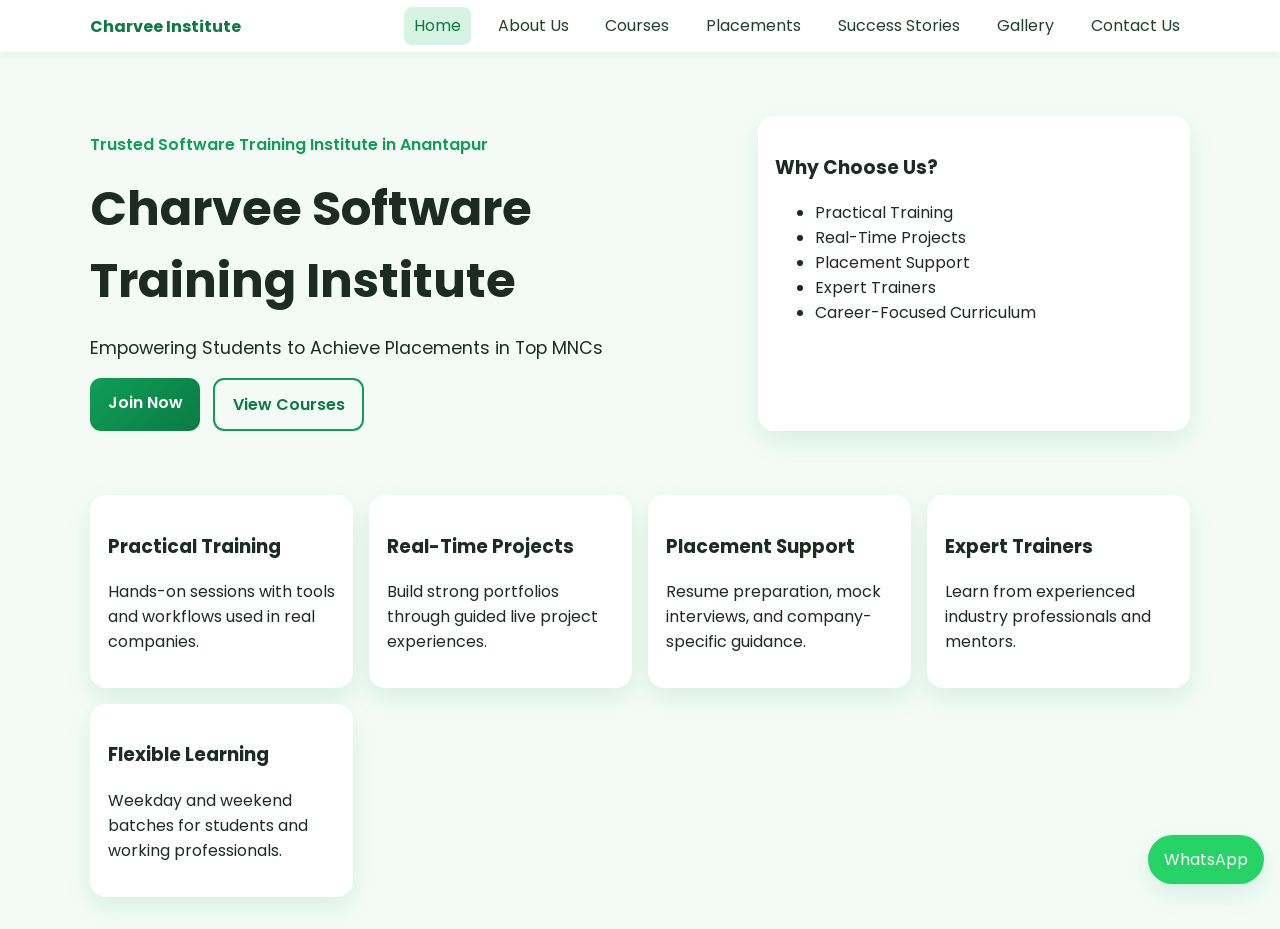
==== index.html @ c03f1a90 "Build multi-page dynamic website for Charvee institute" ====
<!DOCTYPE html>
<html lang="en">
<head>
  <meta charset="UTF-8" />
  <meta name="viewport" content="width=device-width, initial-scale=1.0" />
  <title>Charvee Software Training Institute | Home</title>
  <link rel="preconnect" href="https://fonts.googleapis.com">
  <link rel="preconnect" href="https://fonts.gstatic.com" crossorigin>
  <link href="https://fonts.googleapis.com/css2?family=Poppins:wght@300;400;500;600;700;800&display=swap" rel="stylesheet">
  <link rel="stylesheet" href="styles.css" />
</head>
<body>
  <header class="site-header">
    <nav class="navbar container">
      <a class="brand" href="index.html">Charvee Institute</a>
      <button class="menu-toggle" aria-label="Toggle menu">☰</button>
      <ul class="nav-links">
        <li><a class="active" href="index.html">Home</a></li>
        <li><a href="about.html">About Us</a></li>
        <li><a href="courses.html">Courses</a></li>
        <li><a href="placements.html">Placements</a></li>
        <li><a href="success.html">Success Stories</a></li>
        <li><a href="gallery.html">Gallery</a></li>
        <li><a href="contact.html">Contact Us</a></li>
      </ul>
    </nav>
  </header>

  <main>
    <section class="hero container" data-animate>
      <div class="hero-content">
        <p class="kicker">Trusted Software Training Institute in Anantapur</p>
        <h1>Charvee Software Training Institute</h1>
        <p class="tagline">Empowering Students to Achieve Placements in Top MNCs</p>
        <div class="hero-actions">
          <a class="btn btn-primary" href="contact.html">Join Now</a>
          <a class="btn btn-outline" href="courses.html">View Courses</a>
        </div>
      </div>
      <div class="hero-card">
        <h3>Why Choose Us?</h3>
        <ul>
          <li>Practical Training</li>
          <li>Real-Time Projects</li>
          <li>Placement Support</li>
          <li>Expert Trainers</li>
          <li>Career-Focused Curriculum</li>
        </ul>
      </div>
    </section>

    <section class="features container" data-animate>
      <article class="card"><h3>Practical Training</h3><p>Hands-on sessions with tools and workflows used in real companies.</p></article>
      <article class="card"><h3>Real-Time Projects</h3><p>Build strong portfolios through guided live project experiences.</p></article>
      <article class="card"><h3>Placement Support</h3><p>Resume preparation, mock interviews, and company-specific guidance.</p></article>
      <article class="card"><h3>Expert Trainers</h3><p>Learn from experienced industry professionals and mentors.</p></article>
      <article class="card"><h3>Flexible Learning</h3><p>Weekday and weekend batches for students and working professionals.</p></article>
    </section>
  </main>

  <a class="whatsapp-float" href="https://wa.me/917671038151" target="_blank" rel="noopener">WhatsApp</a>
  <script src="script.js"></script>
</body>
</html>
---- styles.css ----
:root{--green:#0f9d58;--green-dark:#0a7b44;--white:#fff;--bg:#f4fbf7;--text:#1d2b24;--shadow:0 10px 24px rgba(15,157,88,.12)}*{box-sizing:border-box}body{margin:0;font-family:Poppins,sans-serif;background:var(--bg);color:var(--text)}.container{width:min(1100px,92%);margin:auto}.site-header{position:sticky;top:0;z-index:20;background:rgba(255,255,255,.92);backdrop-filter:blur(8px);box-shadow:0 2px 8px rgba(0,0,0,.06)}.navbar{display:flex;align-items:center;justify-content:space-between;padding:.85rem 0}.brand{font-weight:700;color:var(--green-dark);text-decoration:none}.nav-links{display:flex;gap:1rem;list-style:none;padding:0;margin:0}.nav-links a{text-decoration:none;color:#20402f;padding:.45rem .65rem;border-radius:.5rem}.nav-links a.active,.nav-links a:hover{background:#d7f3e3;color:var(--green-dark)}.menu-toggle{display:none}.hero{display:grid;grid-template-columns:1.2fr .8fr;gap:1.2rem;padding:4rem 0}.kicker{font-weight:600;color:var(--green)}h1{font-size:clamp(1.8rem,4vw,3rem);margin:.2rem 0}.tagline{font-size:1.1rem}.hero-card,.card{background:var(--white);padding:1.1rem;border-radius:1rem;box-shadow:var(--shadow)}.btn{display:inline-block;padding:.75rem 1.1rem;border-radius:.7rem;text-decoration:none;font-weight:600}.btn-primary{background:linear-gradient(135deg,var(--green),var(--green-dark));color:#fff}.btn-outline{border:2px solid var(--green);color:var(--green-dark)}.hero-actions{display:flex;gap:.8rem;margin-top:1rem}.features,.cards{display:grid;grid-template-columns:repeat(auto-fit,minmax(210px,1fr));gap:1rem;padding-bottom:2rem}.section{padding:2rem 0}.grid-2{display:grid;grid-template-columns:1fr 1fr;gap:1rem}.input,input,textarea{width:100%;padding:.65rem;border:1px solid #b8d9c5;border-radius:.55rem;margin:.35rem 0 .8rem}.logo-grid{display:grid;grid-template-columns:repeat(auto-fit,minmax(120px,1fr));gap:.8rem}.logo-grid span{background:#fff;padding:1rem;border-radius:.6rem;text-align:center;box-shadow:var(--shadow);font-weight:600}.gallery-grid{display:grid;grid-template-columns:repeat(auto-fit,minmax(180px,1fr));gap:.8rem}.gallery-grid img{width:100%;height:160px;object-fit:cover;border-radius:.7rem;cursor:pointer;box-shadow:var(--shadow)}.lightbox{position:fixed;inset:0;background:rgba(0,0,0,.75);display:none;align-items:center;justify-content:center}.lightbox img{max-width:85%;max-height:80%}.lightbox button{position:absolute;top:1rem;right:1rem;font-size:2rem;background:none;color:#fff;border:none}.whatsapp-float{position:fixed;bottom:16px;right:16px;background:#25d366;color:#fff;text-decoration:none;padding:.75rem 1rem;border-radius:999px;box-shadow:var(--shadow)}[data-animate]{opacity:0;transform:translateY(20px);transition:all .6s ease}[data-animate].show{opacity:1;transform:none}iframe{width:100%;height:220px;border:0;border-radius:.7rem}@media (max-width:850px){.hero,.grid-2{grid-template-columns:1fr}.menu-toggle{display:block;border:0;background:transparent;font-size:1.3rem}.nav-links{display:none;position:absolute;top:58px;right:4%;flex-direction:column;background:#fff;padding:.75rem;border-radius:.75rem;box-shadow:var(--shadow)}.nav-links.open{display:flex}}
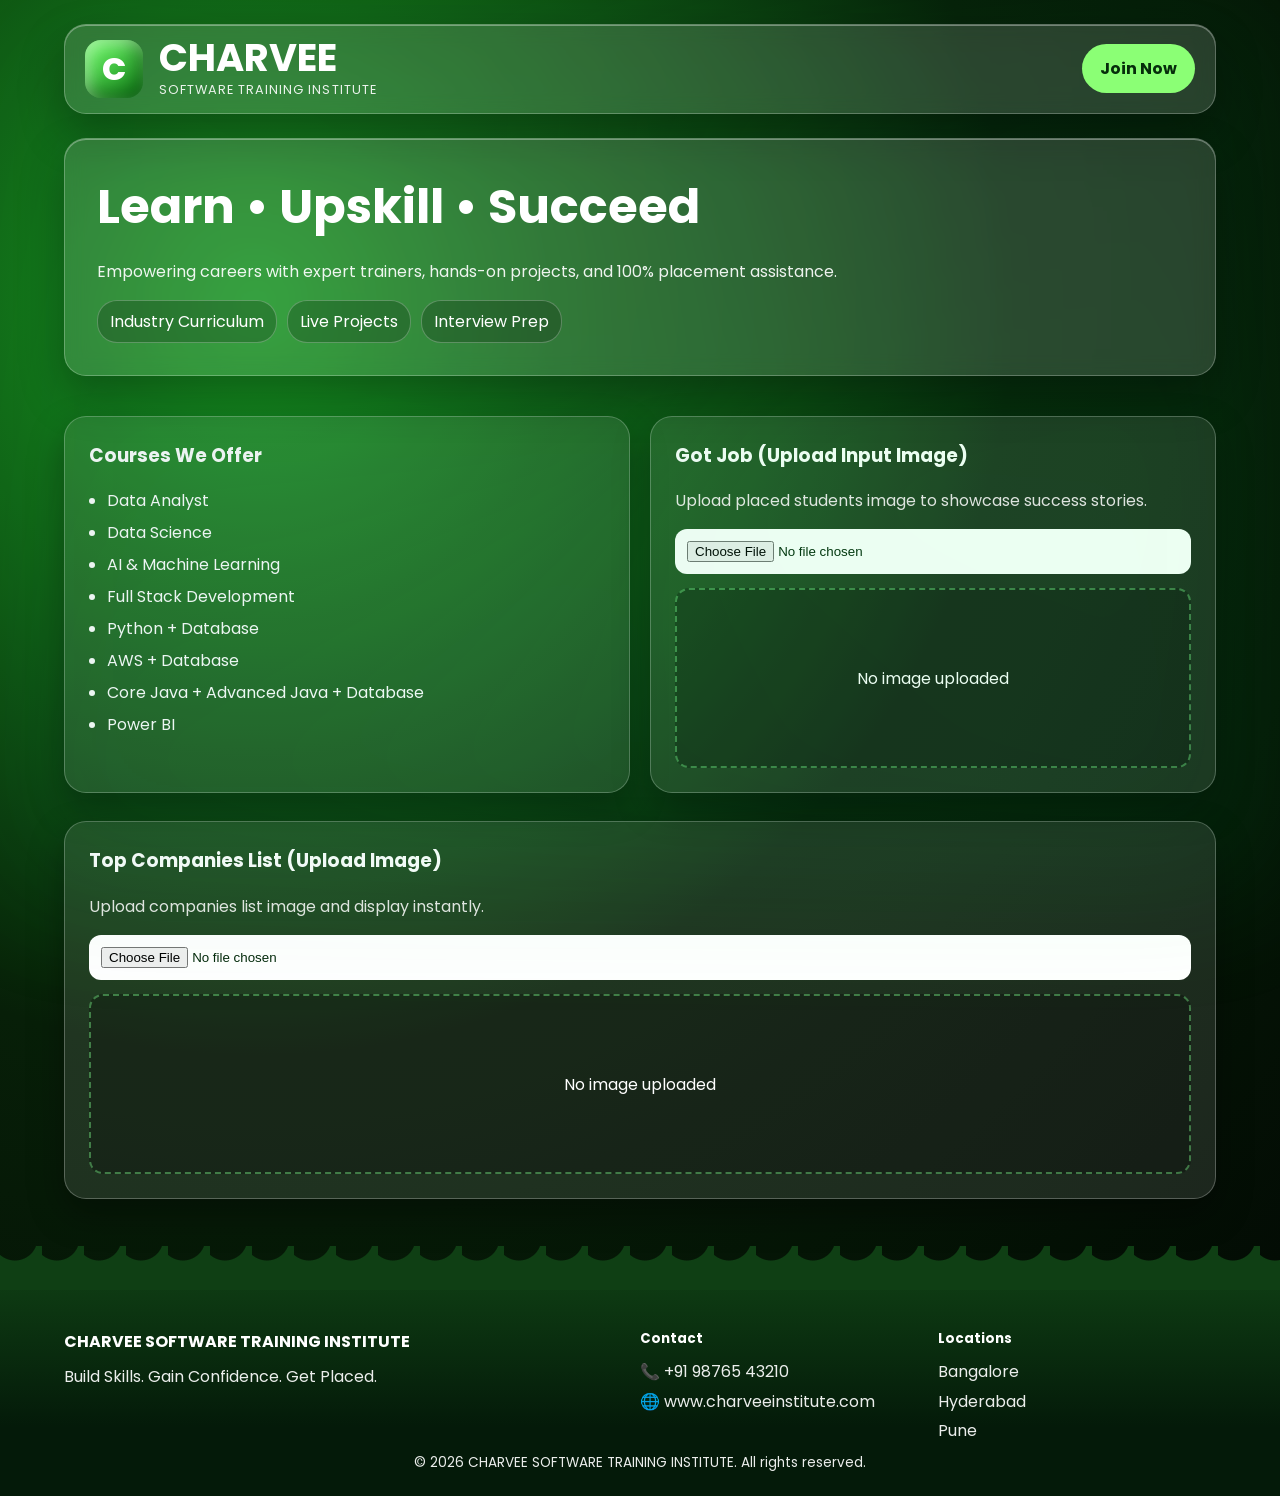
==== commit 583e6658: "Create dynamic 3D Charvee institute landing page" ====
--- a/index.html
+++ b/index.html
@@ -3,62 +3,93 @@
 <head>
   <meta charset="UTF-8" />
   <meta name="viewport" content="width=device-width, initial-scale=1.0" />
-  <title>Charvee Software Training Institute | Home</title>
-  <link rel="preconnect" href="https://fonts.googleapis.com">
-  <link rel="preconnect" href="https://fonts.gstatic.com" crossorigin>
-  <link href="https://fonts.googleapis.com/css2?family=Poppins:wght@300;400;500;600;700;800&display=swap" rel="stylesheet">
-  <link rel="stylesheet" href="styles.css" />
+  <title>CHARVEE SOFTWARE TRAINING INSTITUTE</title>
+  <link rel="preconnect" href="https://fonts.googleapis.com" />
+  <link rel="preconnect" href="https://fonts.gstatic.com" crossorigin />
+  <link href="https://fonts.googleapis.com/css2?family=Poppins:wght@300;400;500;700;800&display=swap" rel="stylesheet" />
+  <link rel="stylesheet" href="style.css" />
 </head>
 <body>
-  <header class="site-header">
-    <nav class="navbar container">
-      <a class="brand" href="index.html">Charvee Institute</a>
-      <button class="menu-toggle" aria-label="Toggle menu">☰</button>
-      <ul class="nav-links">
-        <li><a class="active" href="index.html">Home</a></li>
-        <li><a href="about.html">About Us</a></li>
-        <li><a href="courses.html">Courses</a></li>
-        <li><a href="placements.html">Placements</a></li>
-        <li><a href="success.html">Success Stories</a></li>
-        <li><a href="gallery.html">Gallery</a></li>
-        <li><a href="contact.html">Contact Us</a></li>
-      </ul>
+  <div class="bg-glow"></div>
+  <header class="hero" id="top">
+    <nav class="glass nav">
+      <div class="brand-wrap">
+        <div class="logo-box">C</div>
+        <div>
+          <h1>CHARVEE</h1>
+          <p>Software Training Institute</p>
+        </div>
+      </div>
+      <a href="#contact" class="btn">Join Now</a>
     </nav>
+
+    <section class="hero-content glass tilt">
+      <h2>Learn • Upskill • Succeed</h2>
+      <p>Empowering careers with expert trainers, hands-on projects, and 100% placement assistance.</p>
+      <div class="hero-badges">
+        <span>Industry Curriculum</span>
+        <span>Live Projects</span>
+        <span>Interview Prep</span>
+      </div>
+    </section>
   </header>
 
   <main>
-    <section class="hero container" data-animate>
-      <div class="hero-content">
-        <p class="kicker">Trusted Software Training Institute in Anantapur</p>
-        <h1>Charvee Software Training Institute</h1>
-        <p class="tagline">Empowering Students to Achieve Placements in Top MNCs</p>
-        <div class="hero-actions">
-          <a class="btn btn-primary" href="contact.html">Join Now</a>
-          <a class="btn btn-outline" href="courses.html">View Courses</a>
-        </div>
-      </div>
-      <div class="hero-card">
-        <h3>Why Choose Us?</h3>
+    <section class="section two-col" id="courses">
+      <article class="card tilt">
+        <h3>Courses We Offer</h3>
         <ul>
-          <li>Practical Training</li>
-          <li>Real-Time Projects</li>
-          <li>Placement Support</li>
-          <li>Expert Trainers</li>
-          <li>Career-Focused Curriculum</li>
+          <li>Data Analyst</li>
+          <li>Data Science</li>
+          <li>AI & Machine Learning</li>
+          <li>Full Stack Development</li>
+          <li>Python + Database</li>
+          <li>AWS + Database</li>
+          <li>Core Java + Advanced Java + Database</li>
+          <li>Power BI</li>
         </ul>
-      </div>
+      </article>
+
+      <article class="card tilt">
+        <h3>Got Job (Upload Input Image)</h3>
+        <p class="muted">Upload placed students image to showcase success stories.</p>
+        <input type="file" id="jobUpload" accept="image/*" />
+        <div class="preview" id="jobPreview">No image uploaded</div>
+      </article>
     </section>
 
-    <section class="features container" data-animate>
-      <article class="card"><h3>Practical Training</h3><p>Hands-on sessions with tools and workflows used in real companies.</p></article>
-      <article class="card"><h3>Real-Time Projects</h3><p>Build strong portfolios through guided live project experiences.</p></article>
-      <article class="card"><h3>Placement Support</h3><p>Resume preparation, mock interviews, and company-specific guidance.</p></article>
-      <article class="card"><h3>Expert Trainers</h3><p>Learn from experienced industry professionals and mentors.</p></article>
-      <article class="card"><h3>Flexible Learning</h3><p>Weekday and weekend batches for students and working professionals.</p></article>
+    <section class="section">
+      <article class="card tilt">
+        <h3>Top Companies List (Upload Image)</h3>
+        <p class="muted">Upload companies list image and display instantly.</p>
+        <input type="file" id="companiesUpload" accept="image/*" />
+        <div class="preview" id="companiesPreview">No image uploaded</div>
+      </article>
     </section>
   </main>
 
-  <a class="whatsapp-float" href="https://wa.me/917671038151" target="_blank" rel="noopener">WhatsApp</a>
+  <footer class="footer" id="contact">
+    <div class="footer-wave"></div>
+    <div class="footer-grid">
+      <div>
+        <h4>CHARVEE SOFTWARE TRAINING INSTITUTE</h4>
+        <p>Build Skills. Gain Confidence. Get Placed.</p>
+      </div>
+      <div>
+        <h5>Contact</h5>
+        <p>📞 +91 98765 43210</p>
+        <p>🌐 www.charveeinstitute.com</p>
+      </div>
+      <div>
+        <h5>Locations</h5>
+        <p>Bangalore</p>
+        <p>Hyderabad</p>
+        <p>Pune</p>
+      </div>
+    </div>
+    <p class="copyright">© 2026 CHARVEE SOFTWARE TRAINING INSTITUTE. All rights reserved.</p>
+  </footer>
+
   <script src="script.js"></script>
 </body>
 </html>
--- a/style.css
+++ b/style.css
@@ -0,0 +1,75 @@
+:root {
+  --green: #10a81e;
+  --dark: #041507;
+  --card: rgba(255, 255, 255, 0.14);
+  --line: rgba(255, 255, 255, 0.25);
+}
+* { box-sizing: border-box; }
+body {
+  margin: 0;
+  font-family: 'Poppins', sans-serif;
+  color: #fff;
+  background: radial-gradient(circle at 20% 20%, #189a1e 0%, #071f08 48%, #020703 100%);
+  overflow-x: hidden;
+}
+.bg-glow {
+  position: fixed;
+  inset: 0;
+  background: conic-gradient(from 90deg at 50% 50%, #0f5 0deg, #0b6 120deg, #114 240deg, #0f5 360deg);
+  opacity: 0.08;
+  filter: blur(70px);
+  animation: pulse 9s ease-in-out infinite;
+  pointer-events: none;
+}
+.hero { padding: 24px clamp(16px, 5vw, 64px) 40px; perspective: 1200px; }
+.glass {
+  background: var(--card);
+  backdrop-filter: blur(10px);
+  border: 1px solid var(--line);
+  border-radius: 22px;
+  box-shadow: 0 20px 45px rgba(0, 0, 0, .3), inset 0 1px 0 rgba(255,255,255,.35);
+}
+.nav { display: flex; justify-content: space-between; align-items: center; padding: 14px 20px; }
+.brand-wrap { display:flex; gap: 16px; align-items:center; }
+.logo-box {
+  width: 58px; height:58px; border-radius: 16px;
+  background: linear-gradient(145deg, #76ff6f, #0a7f12);
+  display:grid; place-items:center; font-size: 2rem; font-weight: 800;
+  box-shadow: inset -8px -8px 18px rgba(0,0,0,.25), inset 5px 5px 14px rgba(255,255,255,.35);
+}
+h1{margin:0;line-height:1;font-size:clamp(1.35rem,3vw,2.4rem)}
+.brand-wrap p{margin:.2rem 0 0; opacity:.9; text-transform:uppercase; letter-spacing:.08em; font-size:.8rem}
+.btn{padding:12px 18px; border-radius:999px; text-decoration:none; color:#062d0b; background:#8bff75; font-weight:700}
+.hero-content{margin-top:24px; padding:32px; transform-style:preserve-3d}
+.hero-content h2{margin:0;font-size:clamp(1.4rem,4vw,3rem)}
+.hero-content p{max-width:760px;opacity:.92}
+.hero-badges{display:flex; gap:10px; flex-wrap:wrap}
+.hero-badges span{padding:8px 12px; border:1px solid var(--line); border-radius:20px; background:rgba(0,0,0,.2)}
+.section{padding:0 clamp(16px,5vw,64px) 28px}
+.two-col{display:grid; grid-template-columns:repeat(auto-fit, minmax(280px,1fr)); gap:20px}
+.card{padding:24px; border-radius:22px; background:rgba(255,255,255,.1); border:1px solid var(--line); box-shadow:0 15px 35px rgba(0,0,0,.35)}
+.card h3{margin-top:0}
+.card ul{margin:0; padding-left:18px; display:grid; gap:7px}
+.muted{opacity:.85; margin:.25rem 0 1rem}
+input[type='file']{width:100%;padding:12px;background:#fff;color:#052b0c;border-radius:12px;border:none}
+.preview{margin-top:14px; min-height:180px; border:2px dashed #81ff8f66; border-radius:14px; display:grid; place-items:center; overflow:hidden; background:rgba(0,0,0,.25)}
+.preview img{width:100%; height:100%; object-fit:cover}
+.footer {
+  position: relative;
+  margin-top: 40px;
+  background: linear-gradient(180deg, #0f3f14, #041a09 70%);
+  border-top: 1px solid #89ff8f4d;
+  padding: 58px clamp(16px, 5vw, 64px) 18px;
+}
+.footer-wave {
+  position: absolute; top: -22px; left: 0; right: 0; height: 44px;
+  background: radial-gradient(circle at 15px -8px, transparent 22px, #0f3f14 23px) repeat-x;
+  background-size: 42px 44px;
+}
+.footer-grid{display:grid; grid-template-columns:2fr 1fr 1fr; gap:20px}
+.footer h4,.footer h5{margin:.2rem 0 .6rem}
+.footer p{margin:.3rem 0; opacity:.92}
+.copyright{text-align:center;margin-top:24px;opacity:.75;font-size:.85rem}
+.tilt{transition:transform .2s ease-out}
+@keyframes pulse{50%{transform:scale(1.05); opacity:.14}}
+@media (max-width: 800px){.footer-grid{grid-template-columns:1fr}}
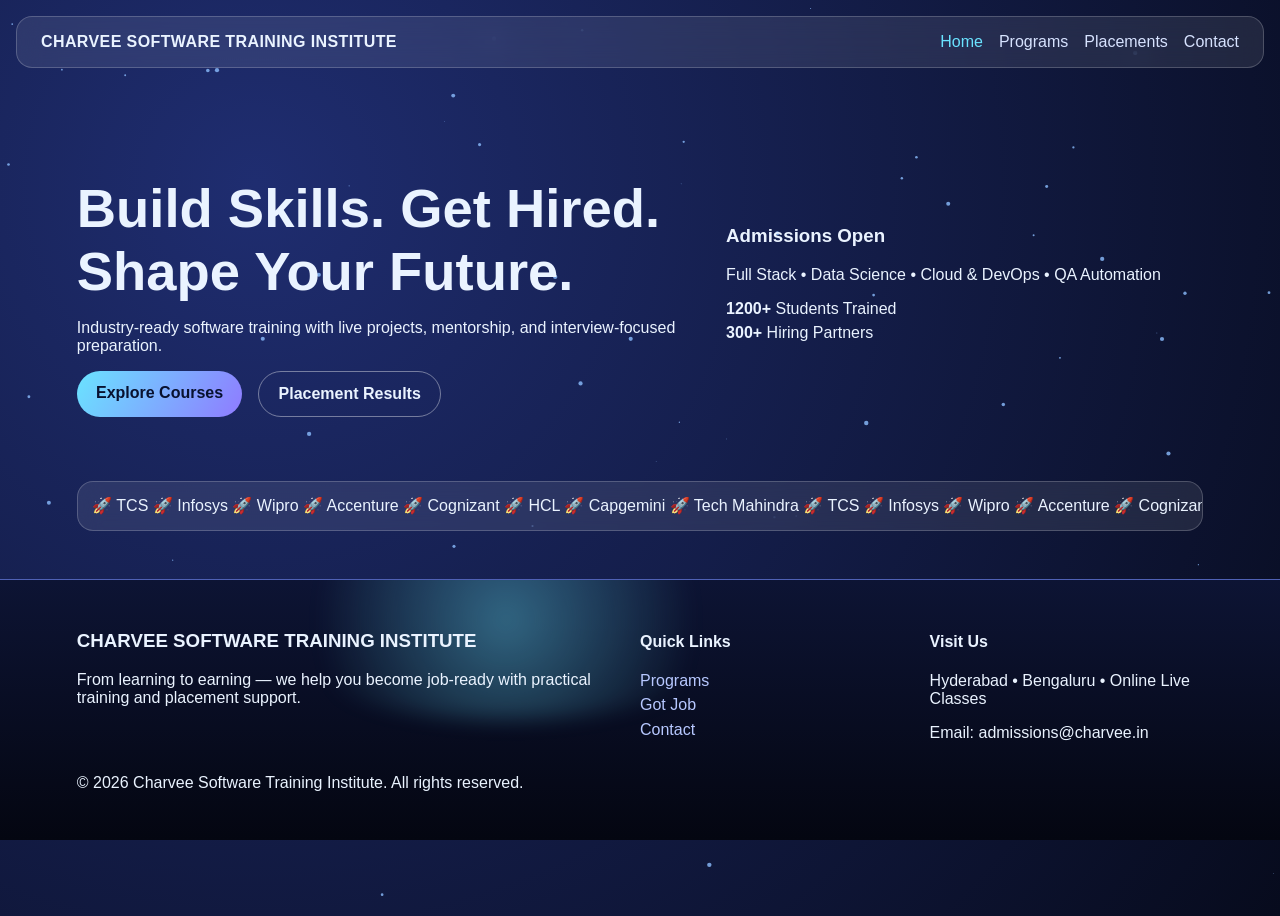
==== commit 34c045d5: "Create multi-page dynamic 3D-themed institute website" ====
--- a/index.html
+++ b/index.html
@@ -4,90 +4,66 @@
   <meta charset="UTF-8" />
   <meta name="viewport" content="width=device-width, initial-scale=1.0" />
   <title>CHARVEE SOFTWARE TRAINING INSTITUTE</title>
-  <link rel="preconnect" href="https://fonts.googleapis.com" />
-  <link rel="preconnect" href="https://fonts.gstatic.com" crossorigin />
-  <link href="https://fonts.googleapis.com/css2?family=Poppins:wght@300;400;500;700;800&display=swap" rel="stylesheet" />
-  <link rel="stylesheet" href="style.css" />
+  <link rel="stylesheet" href="styles.css" />
 </head>
 <body>
-  <div class="bg-glow"></div>
-  <header class="hero" id="top">
-    <nav class="glass nav">
-      <div class="brand-wrap">
-        <div class="logo-box">C</div>
-        <div>
-          <h1>CHARVEE</h1>
-          <p>Software Training Institute</p>
-        </div>
-      </div>
-      <a href="#contact" class="btn">Join Now</a>
+  <canvas id="bg-canvas" aria-hidden="true"></canvas>
+
+  <header class="topbar glass">
+    <div class="brand">CHARVEE SOFTWARE TRAINING INSTITUTE</div>
+    <nav>
+      <a href="index.html" class="active">Home</a>
+      <a href="programs.html">Programs</a>
+      <a href="placements.html">Placements</a>
+      <a href="contact.html">Contact</a>
     </nav>
-
-    <section class="hero-content glass tilt">
-      <h2>Learn • Upskill • Succeed</h2>
-      <p>Empowering careers with expert trainers, hands-on projects, and 100% placement assistance.</p>
-      <div class="hero-badges">
-        <span>Industry Curriculum</span>
-        <span>Live Projects</span>
-        <span>Interview Prep</span>
-      </div>
-    </section>
   </header>
 
   <main>
-    <section class="section two-col" id="courses">
-      <article class="card tilt">
-        <h3>Courses We Offer</h3>
-        <ul>
-          <li>Data Analyst</li>
-          <li>Data Science</li>
-          <li>AI & Machine Learning</li>
-          <li>Full Stack Development</li>
-          <li>Python + Database</li>
-          <li>AWS + Database</li>
-          <li>Core Java + Advanced Java + Database</li>
-          <li>Power BI</li>
-        </ul>
-      </article>
-
-      <article class="card tilt">
-        <h3>Got Job (Upload Input Image)</h3>
-        <p class="muted">Upload placed students image to showcase success stories.</p>
-        <input type="file" id="jobUpload" accept="image/*" />
-        <div class="preview" id="jobPreview">No image uploaded</div>
-      </article>
+    <section class="hero">
+      <div class="hero-content">
+        <h1>Build Skills. Get Hired. Shape Your Future.</h1>
+        <p>Industry-ready software training with live projects, mentorship, and interview-focused preparation.</p>
+        <div class="cta-row">
+          <a class="btn btn-primary" href="programs.html">Explore Courses</a>
+          <a class="btn btn-secondary" href="placements.html">Placement Results</a>
+        </div>
+      </div>
+      <div class="hero-card floating" id="tilt-card">
+        <h3>Admissions Open</h3>
+        <p>Full Stack • Data Science • Cloud & DevOps • QA Automation</p>
+        <div class="stats">
+          <span><strong>1200+</strong> Students Trained</span>
+          <span><strong>300+</strong> Hiring Partners</span>
+        </div>
+      </div>
     </section>
 
-    <section class="section">
-      <article class="card tilt">
-        <h3>Top Companies List (Upload Image)</h3>
-        <p class="muted">Upload companies list image and display instantly.</p>
-        <input type="file" id="companiesUpload" accept="image/*" />
-        <div class="preview" id="companiesPreview">No image uploaded</div>
-      </article>
+    <section class="ticker glass">
+      <div class="ticker-track" id="companyTicker"></div>
     </section>
   </main>
 
-  <footer class="footer" id="contact">
-    <div class="footer-wave"></div>
+  <footer class="footer">
+    <div class="footer-glow"></div>
     <div class="footer-grid">
       <div>
-        <h4>CHARVEE SOFTWARE TRAINING INSTITUTE</h4>
-        <p>Build Skills. Gain Confidence. Get Placed.</p>
+        <h3>CHARVEE SOFTWARE TRAINING INSTITUTE</h3>
+        <p>From learning to earning — we help you become job-ready with practical training and placement support.</p>
       </div>
       <div>
-        <h5>Contact</h5>
-        <p>📞 +91 98765 43210</p>
-        <p>🌐 www.charveeinstitute.com</p>
+        <h4>Quick Links</h4>
+        <a href="programs.html">Programs</a>
+        <a href="placements.html">Got Job</a>
+        <a href="contact.html">Contact</a>
       </div>
       <div>
-        <h5>Locations</h5>
-        <p>Bangalore</p>
-        <p>Hyderabad</p>
-        <p>Pune</p>
+        <h4>Visit Us</h4>
+        <p>Hyderabad • Bengaluru • Online Live Classes</p>
+        <p>Email: admissions@charvee.in</p>
       </div>
     </div>
-    <p class="copyright">© 2026 CHARVEE SOFTWARE TRAINING INSTITUTE. All rights reserved.</p>
+    <p class="copyright">© 2026 Charvee Software Training Institute. All rights reserved.</p>
   </footer>
 
   <script src="script.js"></script>
--- a/styles.css
+++ b/styles.css
@@ -0,0 +1,76 @@
+:root {
+  --bg: #070b1d;
+  --bg2: #151f4a;
+  --primary: #6ae3ff;
+  --secondary: #8f7bff;
+  --text: #eaf3ff;
+}
+* { box-sizing: border-box; }
+body {
+  margin: 0;
+  font-family: Inter, Segoe UI, sans-serif;
+  color: var(--text);
+  min-height: 100vh;
+  background: radial-gradient(circle at 20% 20%, #1f2d70, var(--bg));
+}
+#bg-canvas { position: fixed; inset: 0; z-index: -1; }
+.topbar {
+  position: sticky; top: 0; z-index: 10;
+  margin: 1rem; padding: 1rem 1.5rem; border-radius: 16px;
+  display: flex; justify-content: space-between; align-items: center; gap: 1rem;
+}
+.brand { font-weight: 700; letter-spacing: .4px; }
+nav { display: flex; gap: 1rem; flex-wrap: wrap; }
+nav a { color: #d7e3ff; text-decoration: none; }
+nav a.active, nav a:hover { color: var(--primary); }
+.glass {
+  background: rgba(255, 255, 255, 0.09);
+  border: 1px solid rgba(255,255,255,.2);
+  backdrop-filter: blur(12px);
+}
+.hero { display: grid; grid-template-columns: 1.2fr 1fr; gap: 1.5rem; padding: 3rem 6vw; align-items: center; }
+.hero h1 { font-size: clamp(2rem, 5vw, 3.4rem); margin-bottom: .6rem; }
+.cta-row { display: flex; gap: 1rem; margin-top: 1rem; }
+.btn { padding: .8rem 1.2rem; border-radius: 999px; text-decoration: none; font-weight: 700; border: none; display: inline-block; }
+.btn-primary { background: linear-gradient(120deg, var(--primary), var(--secondary)); color: #08112f; }
+.btn-secondary { color: var(--text); border: 1px solid rgba(255,255,255,.4); }
+.hero-card { padding: 1.5rem; border-radius: 20px; transform-style: preserve-3d; transition: transform .12s linear; }
+.stats { display: grid; gap: .4rem; margin-top: 1rem; }
+.floating { animation: float 3s ease-in-out infinite; }
+@keyframes float { 0%,100%{transform:translateY(0)} 50%{transform:translateY(-10px)} }
+
+.ticker { overflow: hidden; margin: 1rem 6vw 3rem; border-radius: 16px; }
+.ticker-track {
+  padding: .9rem;
+  white-space: nowrap;
+  animation: slide 18s linear infinite;
+}
+@keyframes slide { from { transform: translateX(0); } to { transform: translateX(-50%); } }
+
+.page { padding: 2rem 6vw 4rem; }
+.card-grid { display: grid; grid-template-columns: repeat(auto-fit, minmax(220px, 1fr)); gap: 1rem; }
+.card { border-radius: 14px; padding: 1rem; }
+.upload-grid { display: grid; grid-template-columns: repeat(auto-fit,minmax(260px,1fr)); gap: 1rem; }
+.upload-card { padding: 1rem; border-radius: 16px; }
+.preview img { max-width: 100%; border-radius: 12px; margin-top: .8rem; }
+.form { display: grid; gap: .8rem; max-width: 560px; padding: 1rem; border-radius: 16px; }
+input, textarea { background:#ffffff18; color: white; border: 1px solid #ffffff42; border-radius: 10px; padding: .75rem; }
+
+.footer {
+  margin-top: 3rem; padding: 2rem 6vw; position: relative; overflow: hidden;
+  background: linear-gradient(180deg, #0d1434, #040611);
+  border-top: 1px solid #4f61b5;
+}
+.footer-glow {
+  position: absolute; width: 500px; height: 200px; border-radius: 50%;
+  background: radial-gradient(circle, #6ae3ff66, transparent 70%);
+  top: -60px; left: 20%; filter: blur(10px);
+}
+.footer-grid { position: relative; display: grid; grid-template-columns: 2fr 1fr 1fr; gap: 1rem; }
+.footer a { display: block; color: #b7c8ff; text-decoration: none; margin: .4rem 0; }
+.compact { text-align: center; }
+
+@media (max-width: 900px) {
+  .hero { grid-template-columns: 1fr; }
+  .footer-grid { grid-template-columns: 1fr; }
+}
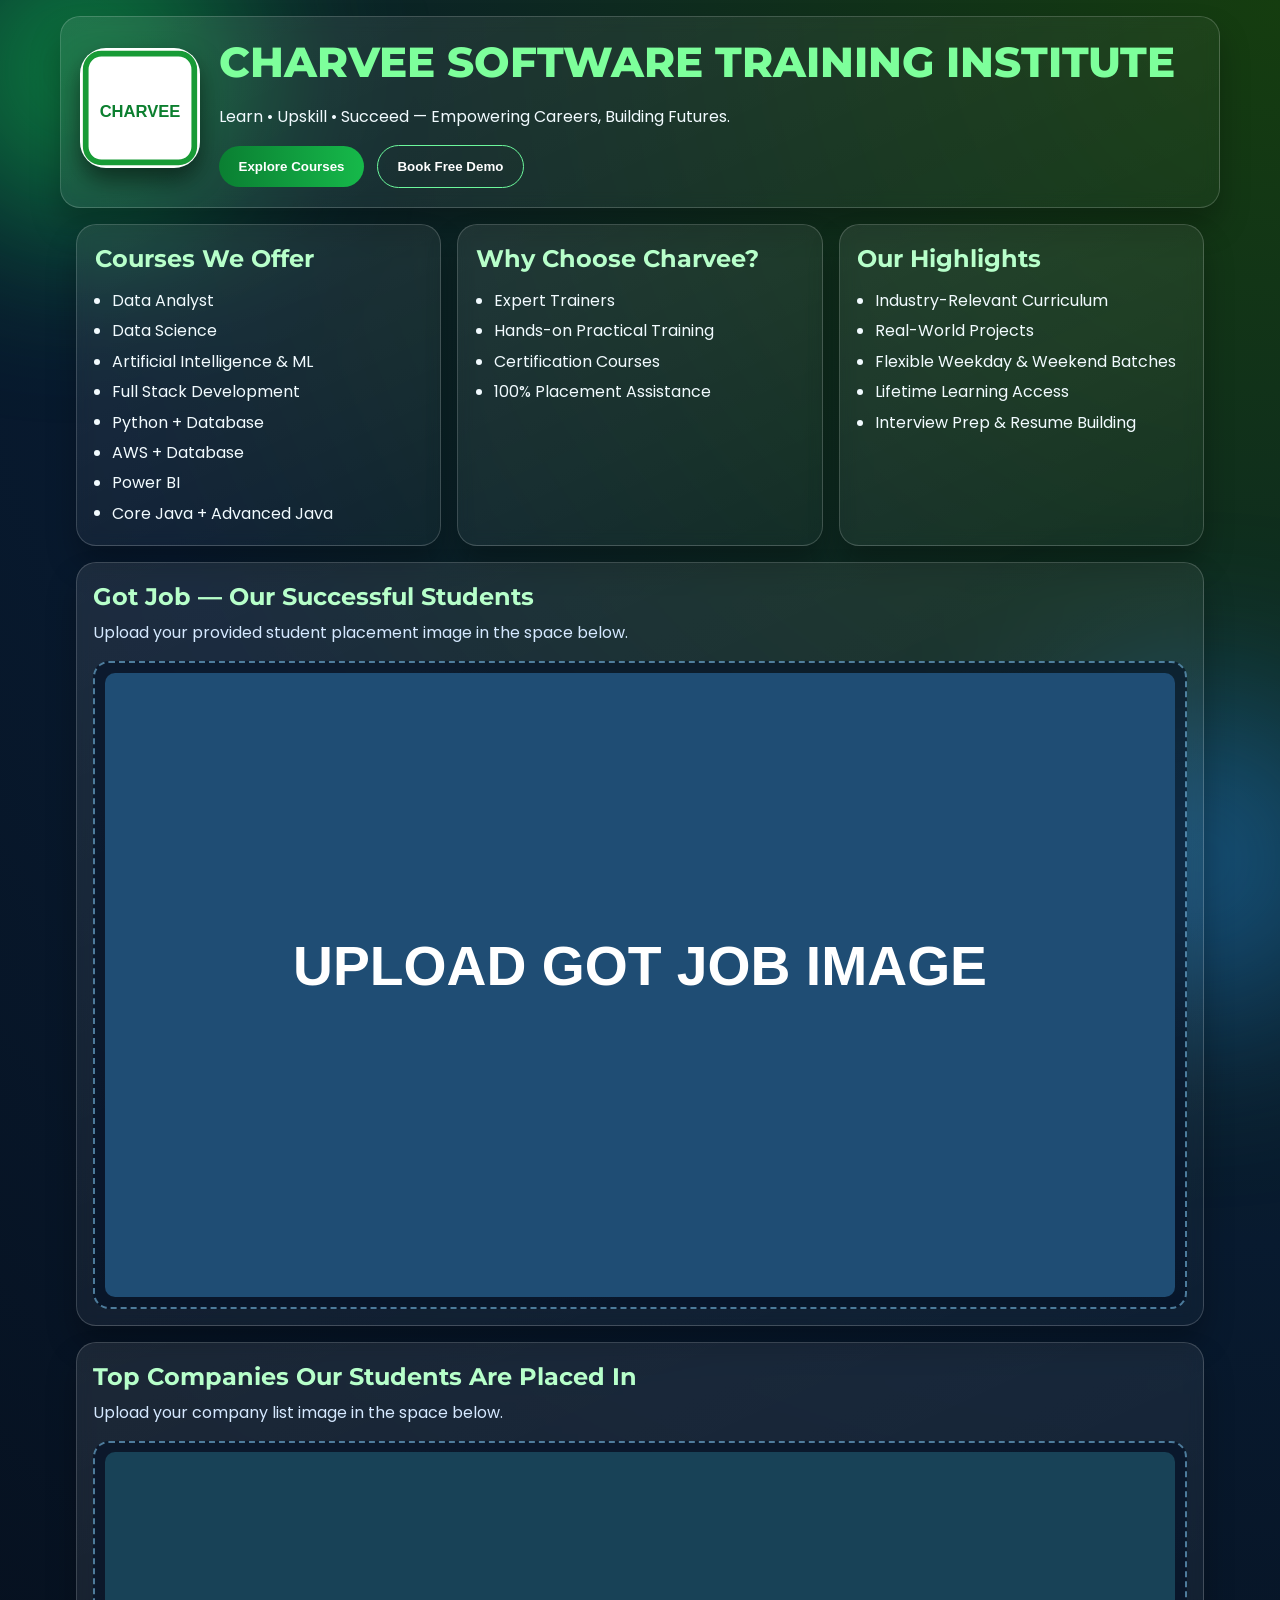
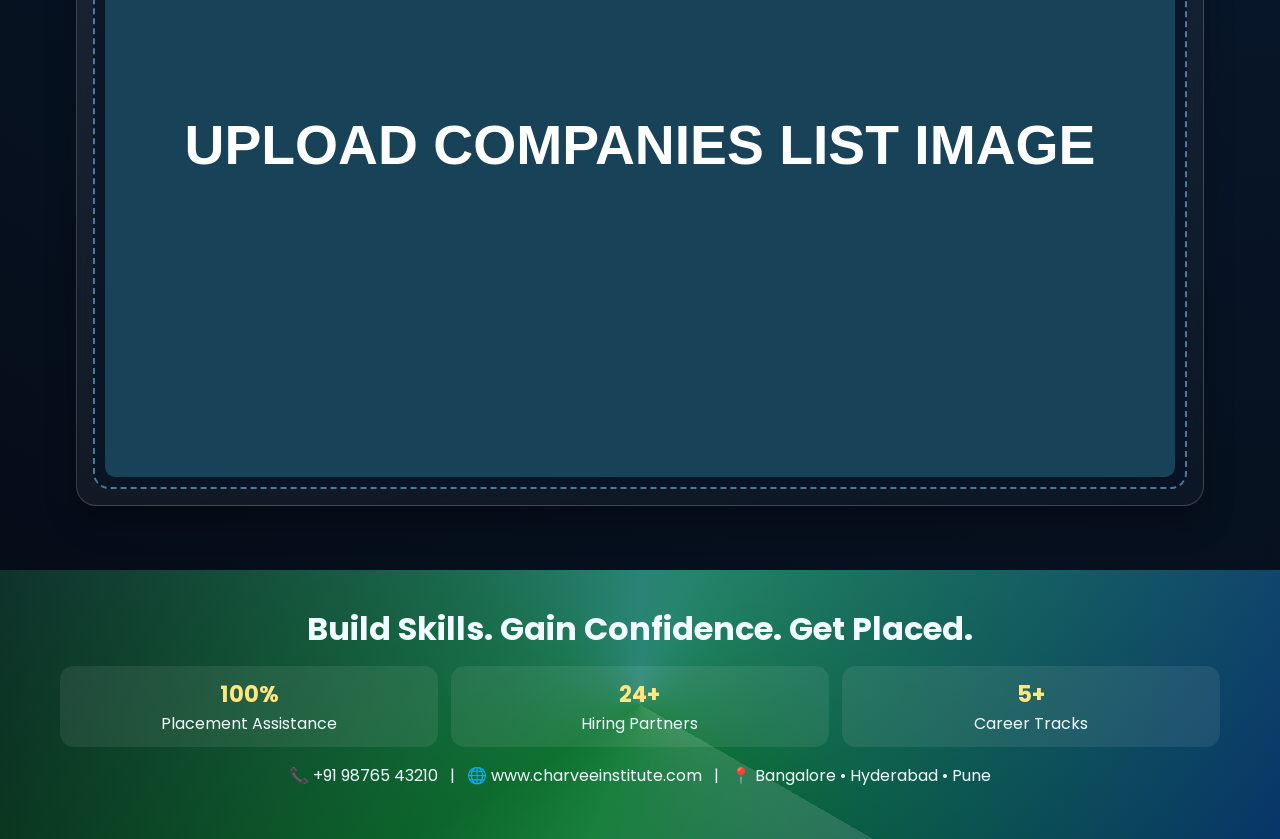
==== commit d7898b2e: "Create dynamic 3D-style Charvee institute landing page" ====
--- a/index.html
+++ b/index.html
@@ -4,66 +4,84 @@
   <meta charset="UTF-8" />
   <meta name="viewport" content="width=device-width, initial-scale=1.0" />
   <title>CHARVEE SOFTWARE TRAINING INSTITUTE</title>
+  <link rel="preconnect" href="https://fonts.googleapis.com">
+  <link rel="preconnect" href="https://fonts.gstatic.com" crossorigin>
+  <link href="https://fonts.googleapis.com/css2?family=Montserrat:wght@400;600;700;800&family=Poppins:wght@400;600&display=swap" rel="stylesheet">
   <link rel="stylesheet" href="styles.css" />
 </head>
 <body>
-  <canvas id="bg-canvas" aria-hidden="true"></canvas>
+  <div class="bg-orb orb-1"></div>
+  <div class="bg-orb orb-2"></div>
 
-  <header class="topbar glass">
-    <div class="brand">CHARVEE SOFTWARE TRAINING INSTITUTE</div>
-    <nav>
-      <a href="index.html" class="active">Home</a>
-      <a href="programs.html">Programs</a>
-      <a href="placements.html">Placements</a>
-      <a href="contact.html">Contact</a>
-    </nav>
+  <header class="hero glass">
+    <div class="logo-wrap">
+      <img src="assets/charvee-logo.svg" alt="Charvee logo" class="logo" />
+    </div>
+    <div class="hero-content">
+      <h1>CHARVEE SOFTWARE TRAINING INSTITUTE</h1>
+      <p>Learn • Upskill • Succeed — Empowering Careers, Building Futures.</p>
+      <div class="hero-actions">
+        <button>Explore Courses</button>
+        <button class="outline">Book Free Demo</button>
+      </div>
+    </div>
   </header>
 
   <main>
-    <section class="hero">
-      <div class="hero-content">
-        <h1>Build Skills. Get Hired. Shape Your Future.</h1>
-        <p>Industry-ready software training with live projects, mentorship, and interview-focused preparation.</p>
-        <div class="cta-row">
-          <a class="btn btn-primary" href="programs.html">Explore Courses</a>
-          <a class="btn btn-secondary" href="placements.html">Placement Results</a>
-        </div>
-      </div>
-      <div class="hero-card floating" id="tilt-card">
-        <h3>Admissions Open</h3>
-        <p>Full Stack • Data Science • Cloud & DevOps • QA Automation</p>
-        <div class="stats">
-          <span><strong>1200+</strong> Students Trained</span>
-          <span><strong>300+</strong> Hiring Partners</span>
-        </div>
+    <section class="grid three">
+      <article class="card glass">
+        <h2>Courses We Offer</h2>
+        <ul>
+          <li>Data Analyst</li><li>Data Science</li><li>Artificial Intelligence & ML</li>
+          <li>Full Stack Development</li><li>Python + Database</li><li>AWS + Database</li>
+          <li>Power BI</li><li>Core Java + Advanced Java</li>
+        </ul>
+      </article>
+      <article class="card glass">
+        <h2>Why Choose Charvee?</h2>
+        <ul>
+          <li>Expert Trainers</li><li>Hands-on Practical Training</li>
+          <li>Certification Courses</li><li>100% Placement Assistance</li>
+        </ul>
+      </article>
+      <article class="card glass">
+        <h2>Our Highlights</h2>
+        <ul>
+          <li>Industry-Relevant Curriculum</li><li>Real-World Projects</li>
+          <li>Flexible Weekday & Weekend Batches</li><li>Lifetime Learning Access</li>
+          <li>Interview Prep & Resume Building</li>
+        </ul>
+      </article>
+    </section>
+
+    <section class="media-section glass">
+      <h2>Got Job — Our Successful Students</h2>
+      <p class="subtitle">Upload your provided student placement image in the space below.</p>
+      <div class="image-dropzone">
+        <img src="assets/got-job.svg" alt="Placed students" />
       </div>
     </section>
 
-    <section class="ticker glass">
-      <div class="ticker-track" id="companyTicker"></div>
+    <section class="media-section glass">
+      <h2>Top Companies Our Students Are Placed In</h2>
+      <p class="subtitle">Upload your company list image in the space below.</p>
+      <div class="image-dropzone">
+        <img src="assets/companies-list.svg" alt="Top companies list" />
+      </div>
     </section>
   </main>
 
-  <footer class="footer">
-    <div class="footer-glow"></div>
-    <div class="footer-grid">
-      <div>
-        <h3>CHARVEE SOFTWARE TRAINING INSTITUTE</h3>
-        <p>From learning to earning — we help you become job-ready with practical training and placement support.</p>
+  <footer class="stunning-footer">
+    <div class="footer-overlay"></div>
+    <div class="footer-content">
+      <h3>Build Skills. Gain Confidence. Get Placed.</h3>
+      <div class="footer-stats">
+        <div><strong>100%</strong><span>Placement Assistance</span></div>
+        <div><strong>24+</strong><span>Hiring Partners</span></div>
+        <div><strong>5+</strong><span>Career Tracks</span></div>
       </div>
-      <div>
-        <h4>Quick Links</h4>
-        <a href="programs.html">Programs</a>
-        <a href="placements.html">Got Job</a>
-        <a href="contact.html">Contact</a>
-      </div>
-      <div>
-        <h4>Visit Us</h4>
-        <p>Hyderabad • Bengaluru • Online Live Classes</p>
-        <p>Email: admissions@charvee.in</p>
-      </div>
+      <p>📞 +91 98765 43210 &nbsp; | &nbsp; 🌐 www.charveeinstitute.com &nbsp; | &nbsp; 📍 Bangalore • Hyderabad • Pune</p>
     </div>
-    <p class="copyright">© 2026 Charvee Software Training Institute. All rights reserved.</p>
   </footer>
 
   <script src="script.js"></script>
--- a/styles.css
+++ b/styles.css
@@ -1,76 +1,48 @@
 :root {
-  --bg: #070b1d;
-  --bg2: #151f4a;
-  --primary: #6ae3ff;
-  --secondary: #8f7bff;
-  --text: #eaf3ff;
+  --green: #0a7f32;
+  --green-2: #16b94a;
+  --dark: #06101f;
+  --white: #f2fbff;
 }
 * { box-sizing: border-box; }
 body {
   margin: 0;
-  font-family: Inter, Segoe UI, sans-serif;
-  color: var(--text);
-  min-height: 100vh;
-  background: radial-gradient(circle at 20% 20%, #1f2d70, var(--bg));
+  font-family: 'Poppins', sans-serif;
+  background: radial-gradient(circle at top right, #153d0f, #081a2f 45%, #050a14);
+  color: var(--white);
+  overflow-x: hidden;
 }
-#bg-canvas { position: fixed; inset: 0; z-index: -1; }
-.topbar {
-  position: sticky; top: 0; z-index: 10;
-  margin: 1rem; padding: 1rem 1.5rem; border-radius: 16px;
-  display: flex; justify-content: space-between; align-items: center; gap: 1rem;
+.bg-orb { position: fixed; width: 320px; height: 320px; border-radius: 50%; filter: blur(90px); z-index: -1; }
+.orb-1 { background: #12d44d88; top: -90px; left: -80px; }
+.orb-2 { background: #2797ff66; bottom: -120px; right: -80px; }
+.glass {
+  background: linear-gradient(155deg, #ffffff16, #ffffff07);
+  border: 1px solid #ffffff2d;
+  border-radius: 20px;
+  box-shadow: 0 18px 30px #00000044;
+  backdrop-filter: blur(8px);
 }
-.brand { font-weight: 700; letter-spacing: .4px; }
-nav { display: flex; gap: 1rem; flex-wrap: wrap; }
-nav a { color: #d7e3ff; text-decoration: none; }
-nav a.active, nav a:hover { color: var(--primary); }
-.glass {
-  background: rgba(255, 255, 255, 0.09);
-  border: 1px solid rgba(255,255,255,.2);
-  backdrop-filter: blur(12px);
-}
-.hero { display: grid; grid-template-columns: 1.2fr 1fr; gap: 1.5rem; padding: 3rem 6vw; align-items: center; }
-.hero h1 { font-size: clamp(2rem, 5vw, 3.4rem); margin-bottom: .6rem; }
-.cta-row { display: flex; gap: 1rem; margin-top: 1rem; }
-.btn { padding: .8rem 1.2rem; border-radius: 999px; text-decoration: none; font-weight: 700; border: none; display: inline-block; }
-.btn-primary { background: linear-gradient(120deg, var(--primary), var(--secondary)); color: #08112f; }
-.btn-secondary { color: var(--text); border: 1px solid rgba(255,255,255,.4); }
-.hero-card { padding: 1.5rem; border-radius: 20px; transform-style: preserve-3d; transition: transform .12s linear; }
-.stats { display: grid; gap: .4rem; margin-top: 1rem; }
-.floating { animation: float 3s ease-in-out infinite; }
-@keyframes float { 0%,100%{transform:translateY(0)} 50%{transform:translateY(-10px)} }
-
-.ticker { overflow: hidden; margin: 1rem 6vw 3rem; border-radius: 16px; }
-.ticker-track {
-  padding: .9rem;
-  white-space: nowrap;
-  animation: slide 18s linear infinite;
-}
-@keyframes slide { from { transform: translateX(0); } to { transform: translateX(-50%); } }
-
-.page { padding: 2rem 6vw 4rem; }
-.card-grid { display: grid; grid-template-columns: repeat(auto-fit, minmax(220px, 1fr)); gap: 1rem; }
-.card { border-radius: 14px; padding: 1rem; }
-.upload-grid { display: grid; grid-template-columns: repeat(auto-fit,minmax(260px,1fr)); gap: 1rem; }
-.upload-card { padding: 1rem; border-radius: 16px; }
-.preview img { max-width: 100%; border-radius: 12px; margin-top: .8rem; }
-.form { display: grid; gap: .8rem; max-width: 560px; padding: 1rem; border-radius: 16px; }
-input, textarea { background:#ffffff18; color: white; border: 1px solid #ffffff42; border-radius: 10px; padding: .75rem; }
-
-.footer {
-  margin-top: 3rem; padding: 2rem 6vw; position: relative; overflow: hidden;
-  background: linear-gradient(180deg, #0d1434, #040611);
-  border-top: 1px solid #4f61b5;
-}
-.footer-glow {
-  position: absolute; width: 500px; height: 200px; border-radius: 50%;
-  background: radial-gradient(circle, #6ae3ff66, transparent 70%);
-  top: -60px; left: 20%; filter: blur(10px);
-}
-.footer-grid { position: relative; display: grid; grid-template-columns: 2fr 1fr 1fr; gap: 1rem; }
-.footer a { display: block; color: #b7c8ff; text-decoration: none; margin: .4rem 0; }
-.compact { text-align: center; }
-
-@media (max-width: 900px) {
-  .hero { grid-template-columns: 1fr; }
-  .footer-grid { grid-template-columns: 1fr; }
-}
+.hero { margin: 1rem auto; max-width: 1160px; padding: 1.2rem; display: flex; gap: 1.2rem; align-items: center; transform-style: preserve-3d; }
+.logo { width: 120px; border-radius: 26px; box-shadow: 0 12px 24px #0008; }
+h1 { font-family: 'Montserrat', sans-serif; margin: 0 0 .5rem; font-size: clamp(1.6rem, 3.3vw, 3rem); font-weight: 800; color: #7dff9b; }
+.hero-actions button { margin-right: .6rem; padding: .8rem 1.2rem; border: none; border-radius: 999px; background: linear-gradient(90deg, var(--green), var(--green-2)); color: white; font-weight: 700; cursor: pointer; }
+.hero-actions .outline { background: transparent; border: 1px solid #6cf89c; }
+main { max-width: 1160px; margin: 1rem auto 4rem; padding: 0 1rem; }
+.grid.three { display: grid; grid-template-columns: repeat(auto-fit, minmax(260px,1fr)); gap: 1rem; }
+.card { padding: 1rem 1.1rem; transform: translateZ(0); transition: transform .25s ease; }
+.card:hover { transform: translateY(-8px) rotateX(4deg); }
+.card h2, .media-section h2 { margin: .2rem 0 .8rem; color: #b7ffca; font-family: 'Montserrat', sans-serif; }
+.card ul { margin: 0; padding-left: 1.1rem; line-height: 1.9; }
+.media-section { margin-top: 1rem; padding: 1rem; }
+.subtitle { margin-top: -4px; color: #d5e8ff; }
+.image-dropzone { border: 2px dashed #8ad4ff88; border-radius: 16px; padding: .6rem; background: #0613279f; }
+.image-dropzone img { width: 100%; border-radius: 10px; display:block; }
+.stunning-footer { position: relative; padding: 2.2rem 1rem; background: linear-gradient(110deg,#04240f,#0f7a34,#032f5f); overflow: hidden; }
+.footer-overlay { position:absolute; inset:-20%; background: conic-gradient(from 120deg,#ffffff22,#00ff9d00,#63a0ff55,#00ff9d00); animation: spin 12s linear infinite; }
+.footer-content { position:relative; max-width: 1160px; margin:auto; text-align:center; }
+.footer-content h3 { font-size: clamp(1.2rem,2.5vw,2rem); margin:0 0 .8rem; }
+.footer-stats { display:grid; grid-template-columns: repeat(3,1fr); gap:.8rem; margin-bottom:.8rem; }
+.footer-stats div { background:#ffffff14; padding:.7rem; border-radius:14px; }
+.footer-stats strong { display:block; font-size:1.4rem; color:#ffe780; }
+@keyframes spin { to { transform: rotate(360deg); } }
+@media (max-width: 700px){ .hero{flex-direction:column; text-align:center;} .footer-stats{grid-template-columns:1fr;} }
